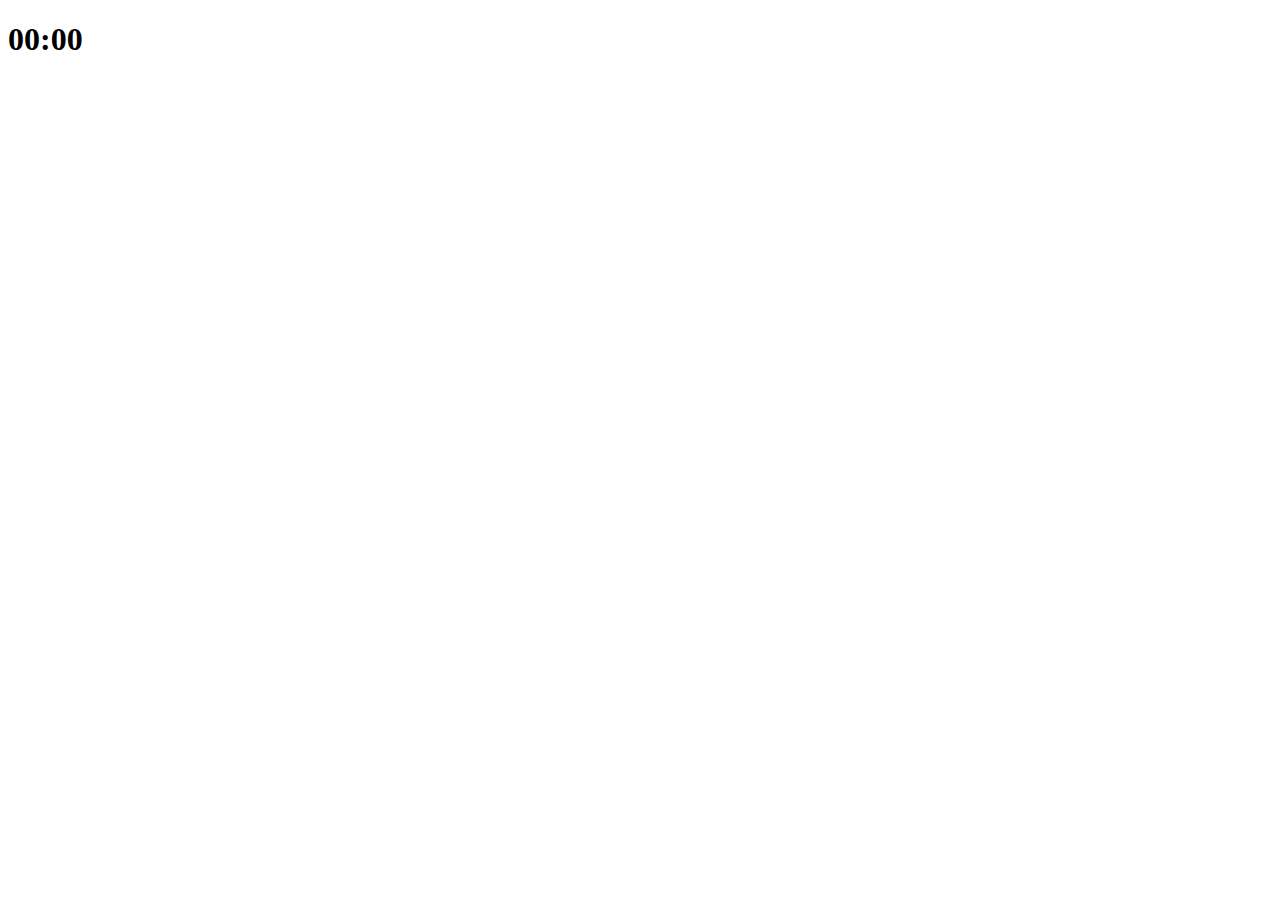
==== index.html @ 71823be3 "Add files via upload" ====
<!DOCTYPE html>
<html lang="en">
<head>
    <meta charset="UTF-8">
    <meta name="viewport" content="width=device-width, initial-scale=1.0">
    <title>Document</title>
</head>
<body>
    <div class = "js-clock">
        <h1>00:00</h1>
    </div>
    <script src="clock.js"></script>
</body>
</html>
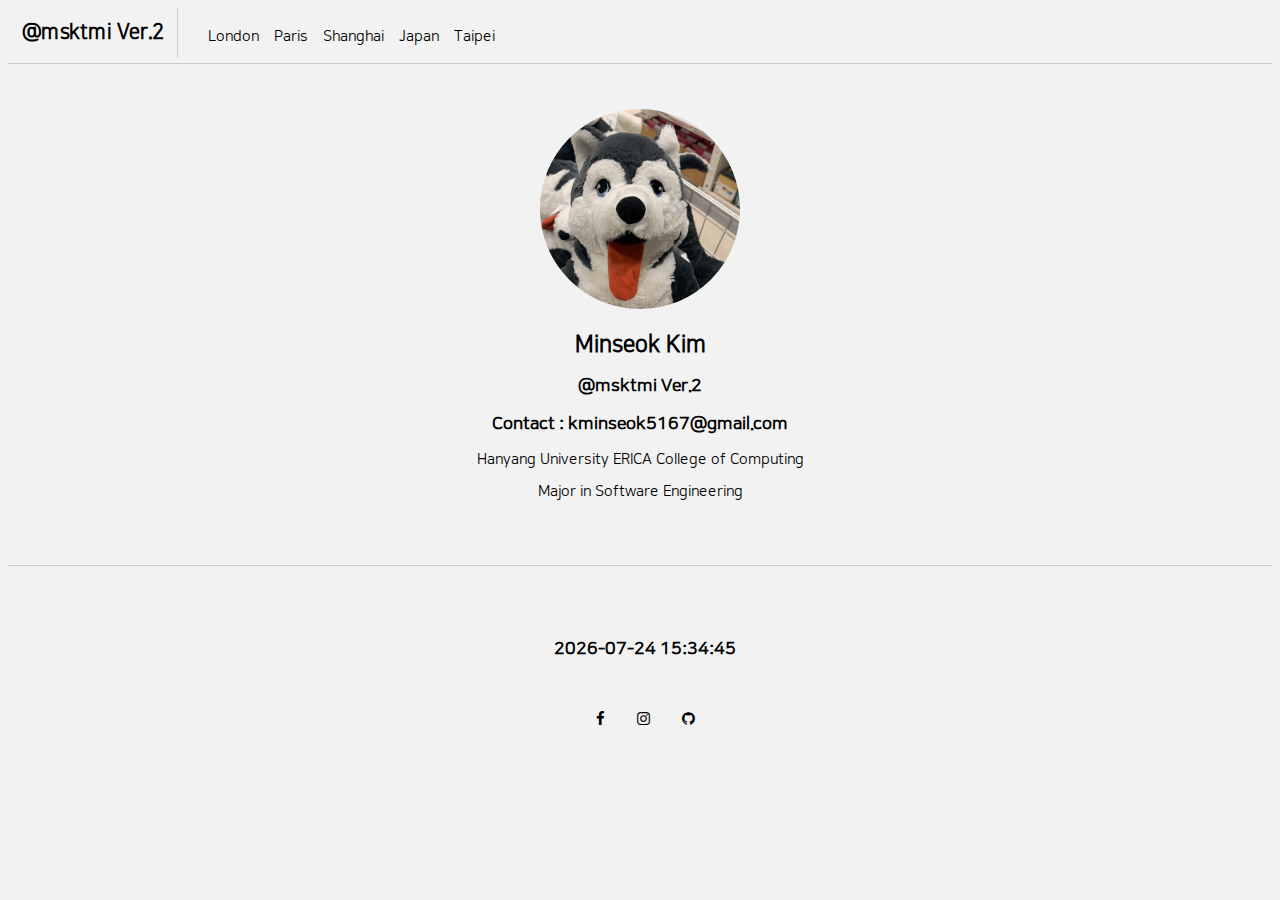
==== commit 7f828bf2: "change msk -> index" ====
--- a/index.html
+++ b/index.html
@@ -1,14 +1,52 @@
 <!DOCTYPE html>
-<html lang="en">
-<head>
-    <meta charset="UTF-8">
-    <meta name="viewport" content="width=device-width, initial-scale=1.0">
-    <title>Document</title>
-</head>
-<body>
-    <div class = "js-clock">
-        <h1>00:00</h1>
+<html>
+  <head>
+    <meta charset="utf-8">
+    <title>MSK</title>
+    <link rel="stylesheet" href="style.css">
+    <link rel="stylesheet" href="https://maxcdn.bootstrapcdn.com/font-awesome/4.5.0/css/font-awesome.min.css">
+  </head>
+  <body>
+    <div id = "grid">
+      <div id = "header"> <h1 onmouseover="MouseOver()">
+        <a href="index.html">@msktmi Ver.2</a>
+      </h1></div>
+
+      <ul id = "menu">
+        <li><a href="london.html">London</a></li>
+        <li><a href="paris.html">Paris</a></li>
+        <li><a href="shanghai.html">Shanghai</a></li>
+        <li><a href="japan.html">Japan</a></li>
+        <li><a href="taipei.html">Taipei</a></li>
+      </ul>
+
+      <div id = "contents">
+        <p><div id = "photo"> <img id = "myphoto" src="./photo/story/msk3.jpeg" alt="No Photo"></div></p>
+        <h2>Minseok Kim</h2>
+        <h3><a href="https://www.instagram.com/msktmi/" target="_blank">@msktmi Ver.2</a></h3>
+        <h3>Contact : kminseok5167@gmail.com</h3>
+        <p>Hanyang University ERICA College of Computing</p>
+        <p>Major in Software Engineering</p>
+      </div>
+
+      <div id = "footer">
+        <div class = "js-clock"> 
+          <h3>00:00:00</h3> 
+        </div>
+        <br><br>
+        <a href="https://www.facebook.com/profile.php?id=100024319156736" target="_blank"><i class ="fa fa-facebook"></i></a>
+        &nbsp;&nbsp;&nbsp;&nbsp;&nbsp;&nbsp;
+        <a href="https://www.instagram.com/msktmi/" target="_blank"><i class ="fa fa-instagram"></i></a>
+        &nbsp;&nbsp;&nbsp;&nbsp;&nbsp;&nbsp;
+        <a href="https://github.com/RianKim226" target="_blank"><i class ="fa fa-github"></i></a>
+      </div>
     </div>
-    <script src="clock.js"></script>
-</body>
-</html>+    <script src="clock.js">
+    </script>
+    
+  </body>
+</html>
+
+
+
+
--- a/style.css
+++ b/style.css
@@ -0,0 +1,70 @@
+@font-face {
+  font-family:"my_font";
+  src: url("./NanumSquareRegular.ttf");
+}
+
+a{
+  text-decoration: none;
+  color: black;
+}
+body{
+  font-family: my_font;
+  font-size : 15px;
+  background-color: #F2F2F2;
+  color: black;
+}
+
+#grid{
+  display : grid;
+  grid-template-rows: 50px 1fr 50px;
+  grid-template-columns: 170px 1fr 150px;
+  grid-template-areas:
+  "header menu ."
+  "contents contents contents"
+  ". footer .";
+  grid-gap: 5px;
+}
+
+#grid #header{
+  grid-area: header;
+  border-right: 1px solid #CCCCCC;
+  text-align: center;
+  font-size: 10px;
+}
+
+#grid #menu{
+  grid-area: menu;
+  padding-top: 5px;
+  padding-left: 10px;
+  list-style: none;
+}
+
+#grid #menu li{
+  float: left;
+  position: relative;
+  padding-left: 15px;
+}
+
+#grid #contents{
+  grid-area : contents;
+  border-top: 1px solid #CCCCCC;
+  padding-top: 30px;
+  padding-bottom: 50px;
+  border-bottom: 1px solid #CCCCCC;
+  text-align: center;
+  font-size: 15px;
+}
+
+#grid #footer{
+  grid-area: footer;
+  padding-top: 50px;
+  text-align: center;
+  padding-right: 10px;
+}
+
+#photo #myphoto{
+  width: 200px;
+  height: 200px;
+  object-fit: cover;
+  border-radius: 70%;
+}
